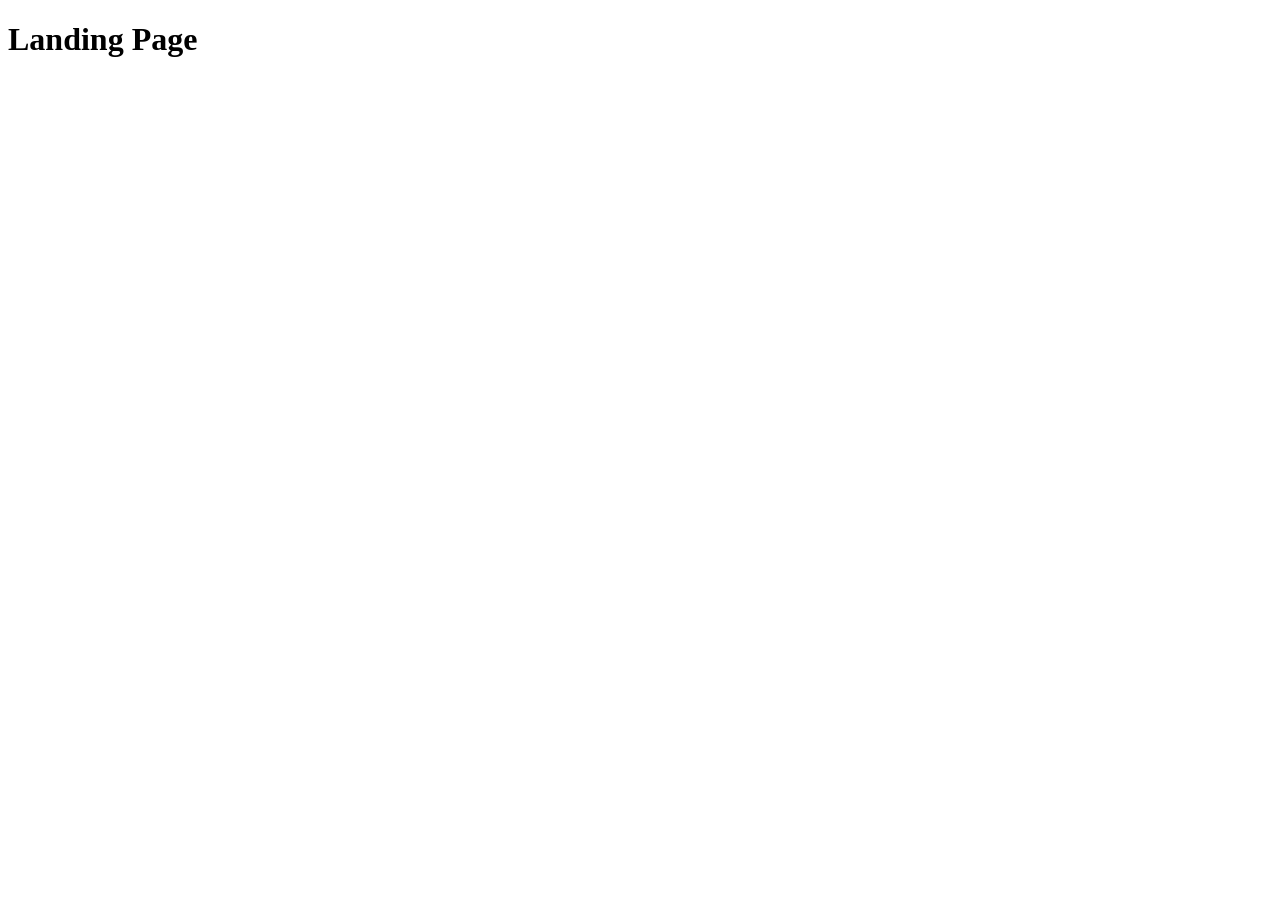
==== src/index.html @ c0a71f64 "Initial commit" ====
<!DOCTYPE html>
<html lang="en">
  <head>
    <meta charset="UTF-8">
    <meta name="viewport" content="width=device-width, initial-scale=1.0">
    <title>Miami</title>
    <link rel="stylesheet" href="./styles/main.scss">
    <script src="scripts/main.js" defer></script>
  </head>
  <body>
    <h1>Landing Page</h1>
  </body>
</html>
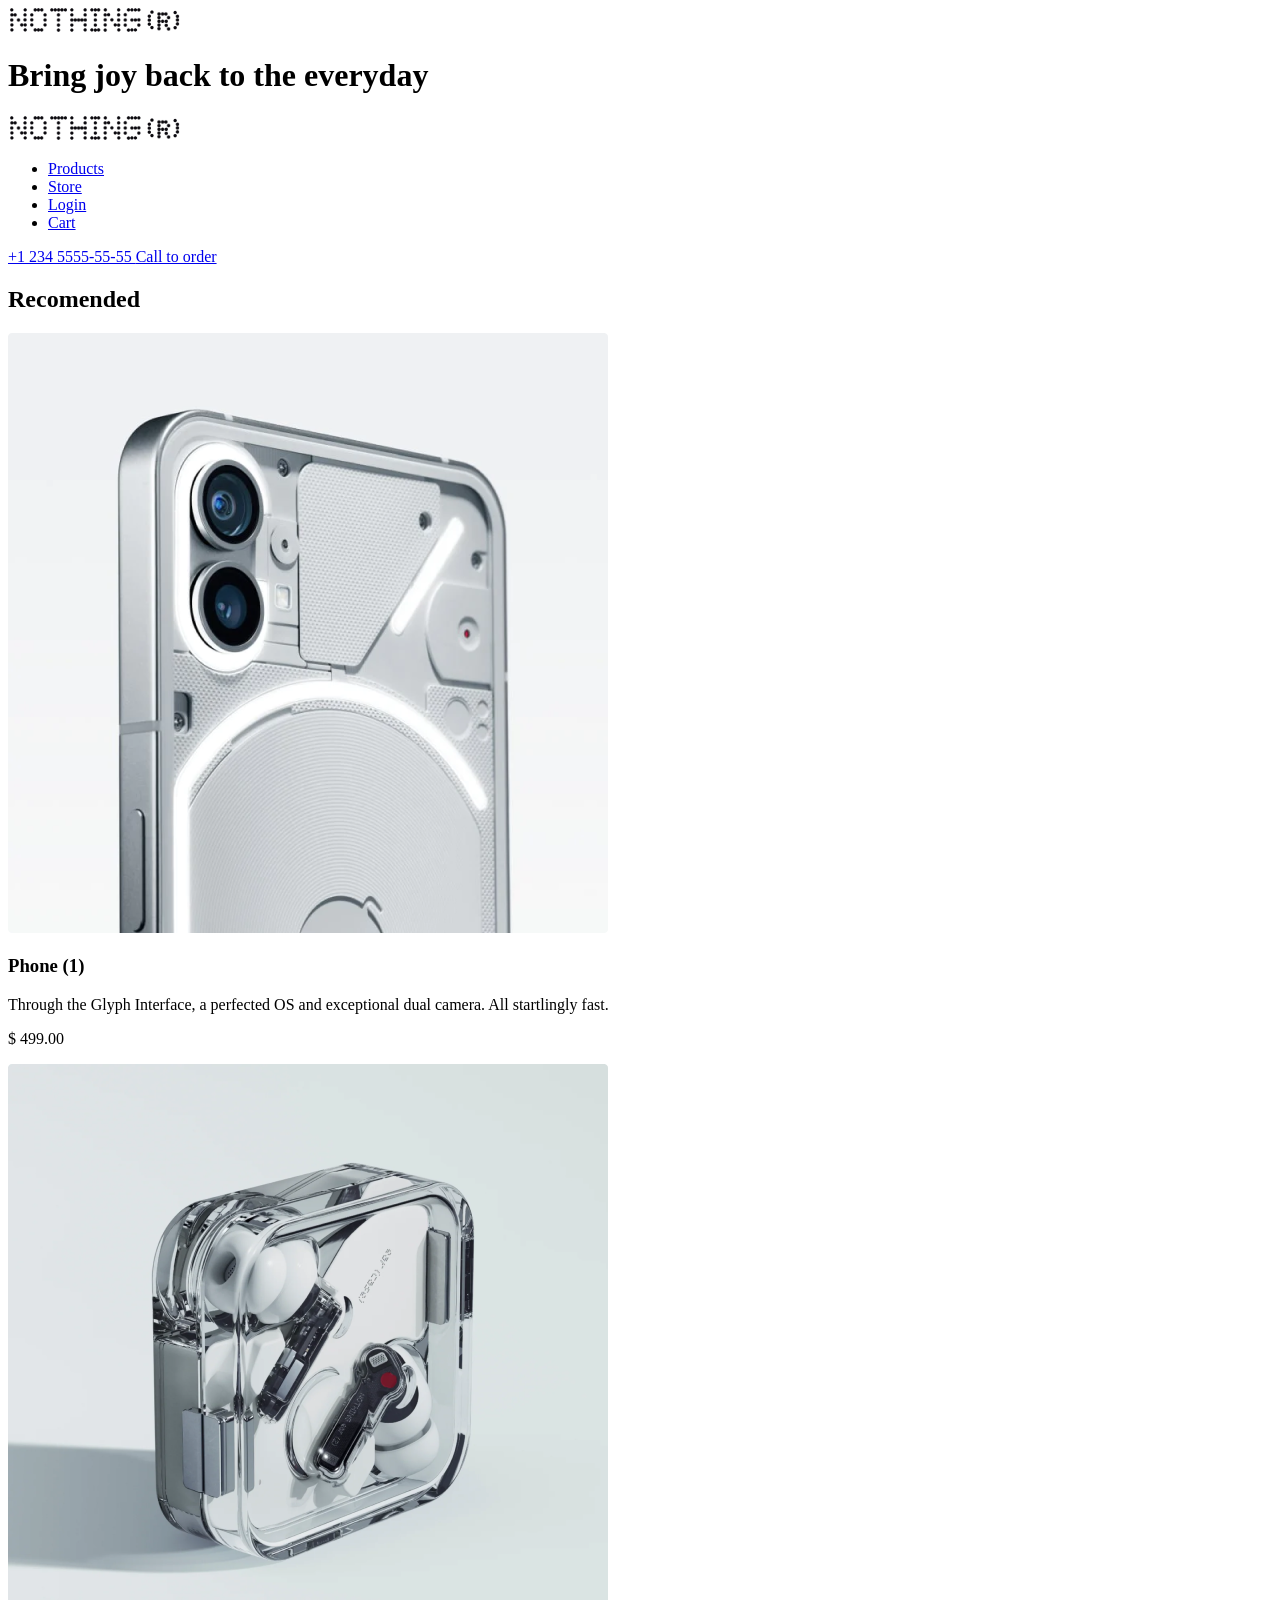
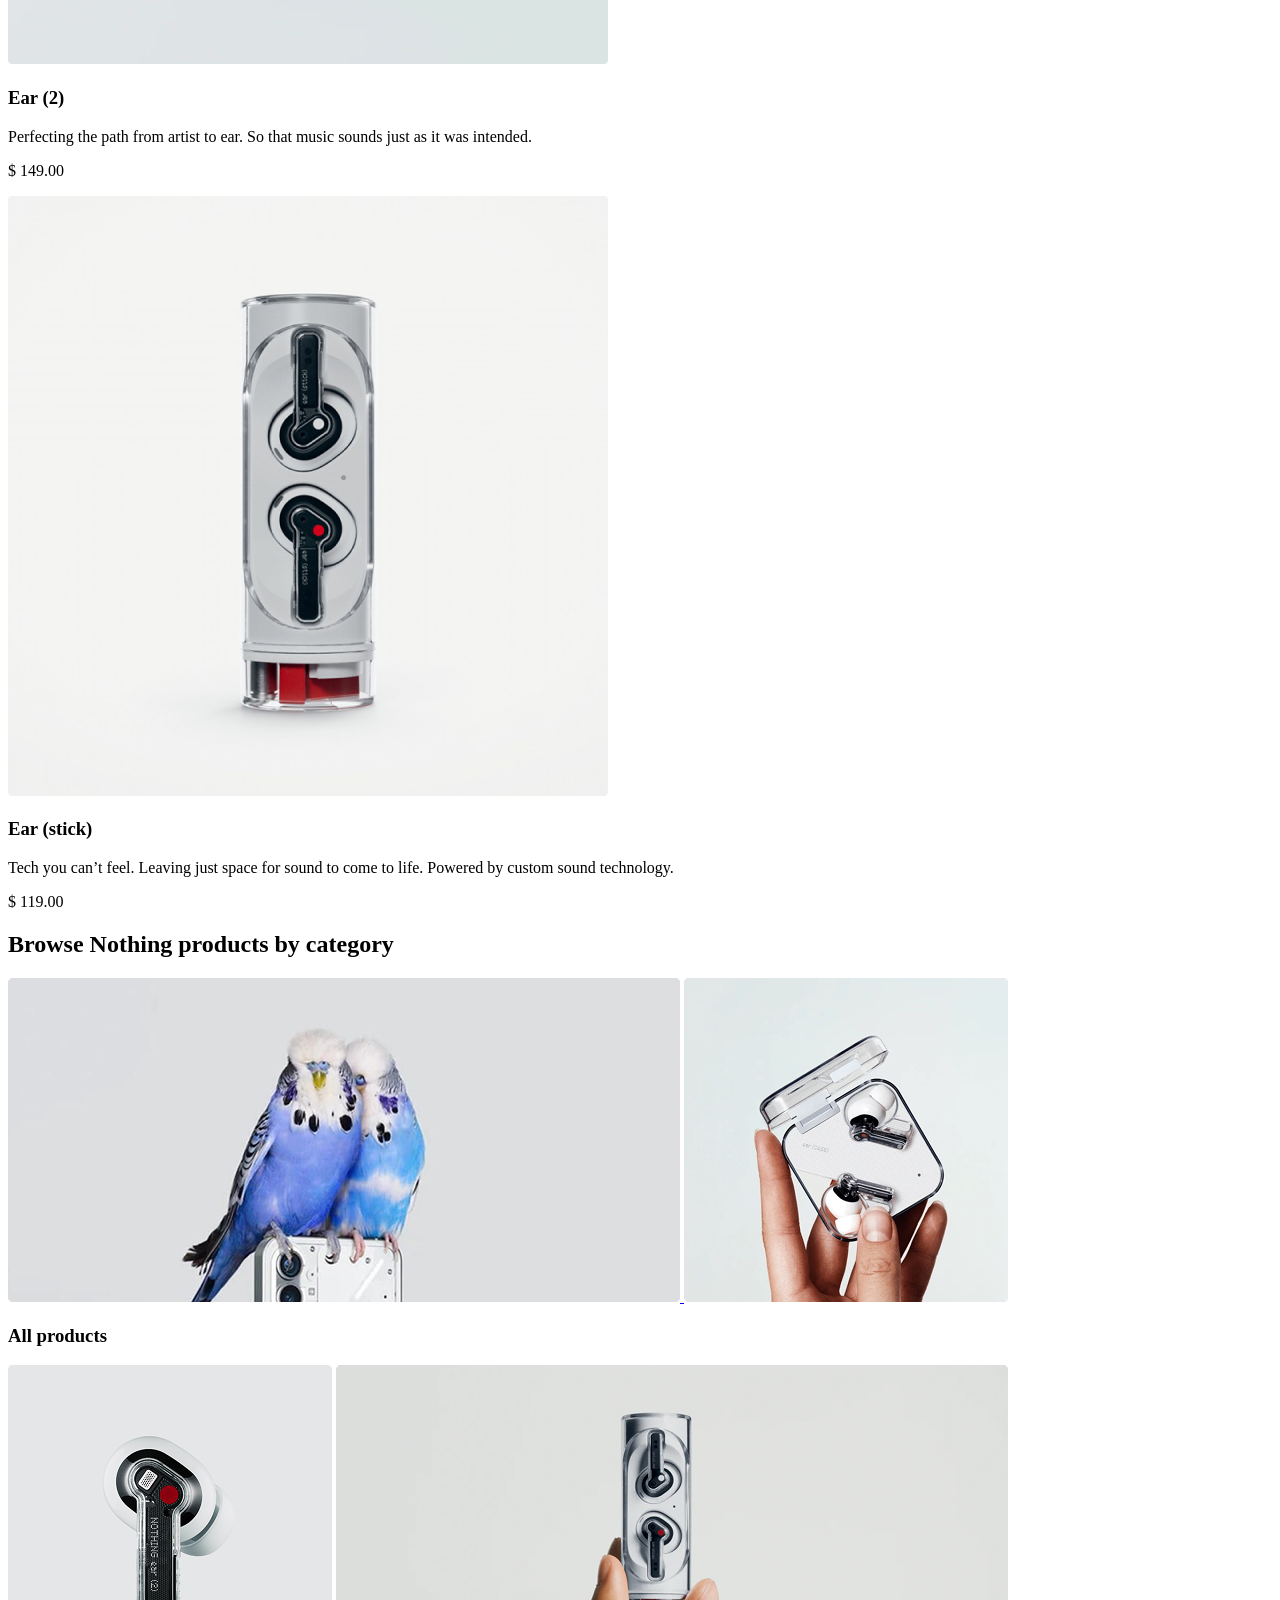
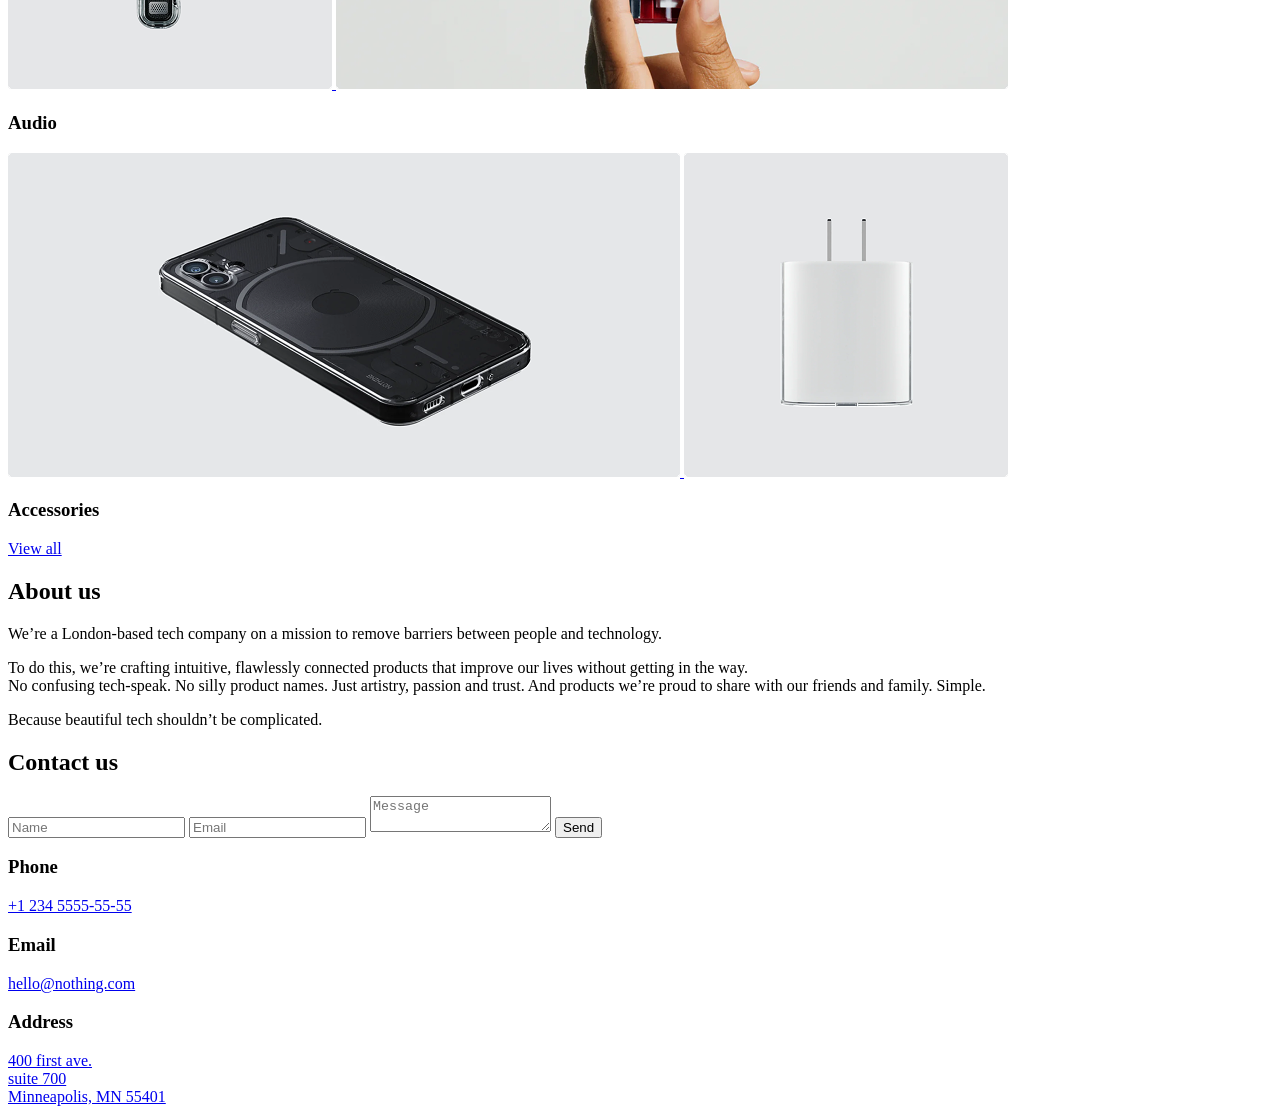
==== commit c48378b0: "added styles to landing page" ====
--- a/src/index.html
+++ b/src/index.html
@@ -1,13 +1,301 @@
-<!DOCTYPE html>
-<html lang="en">
+<!doctype html>
+<html lang="en" class="page">
+  <!-- #region head -->
   <head>
-    <meta charset="UTF-8">
-    <meta name="viewport" content="width=device-width, initial-scale=1.0">
-    <title>Miami</title>
-    <link rel="stylesheet" href="./styles/main.scss">
-    <script src="scripts/main.js" defer></script>
+    <meta charset="UTF-8" />
+    <meta
+      name="viewport"
+      content="width=device-width, initial-scale=1.0"
+    />
+    <title>Nothing</title>
+    <link rel="icon" href="./images/icons/favicon-96x96.png">
+    <link rel="stylesheet" href="https://fonts.google.com/share?selection.family=Space+Grotesk:wght@300..700">
+    <link rel="preconnect" href="https://fonts.googleapis.com">
+    <link rel="preconnect" href="https://fonts.gstatic.com" crossorigin>
+    <link href="https://fonts.googleapis.com/css2?family=Space+Grotesk:wght@300..700&display=swap" rel="stylesheet">
+    <link rel="preconnect" href="https://fonts.googleapis.com">
+    <link rel="preconnect" href="https://fonts.gstatic.com" crossorigin>
+    <link href="https://fonts.googleapis.com/css2?family=Space+Mono&display=swap" rel="stylesheet">
+    <link
+      rel="stylesheet"
+      href="./styles/index.scss"
+    />
+    <script
+      src="./scripts/main.js"
+      defer
+    ></script>
   </head>
-  <body>
-    <h1>Landing Page</h1>
+  <!-- #endregion head -->
+  <body class="page__body" id="top">
+    <!--#region header + menu-->
+    <header class="header">
+      <div class="container">
+        <div class="header__content">
+          <div class="top-bar">
+            <a href="#top" class="top-bar__logo-link">
+              <img src="./images/Logo.svg" alt="Nothing Logo" class="top-bar__logo">
+            </a>
+
+            <div class="top-bar__icons">
+              <a href="tel: +1 234 5555-55-55" class="icon icon--phone"></a>
+              <a href="#menu" class="icon icon--menu"></a>
+            </div>
+          </div>
+
+          <div class="header__bottom">
+            <h1 class="header__title">Bring joy back to the everyday</h1>
+          </div>
+        </div>
+      </div>
+    </header>
+
+    <aside class="page__menu menu" id="menu">
+      <div class="container">
+        <div class="top-bar menu__top">
+          <a href="#top" class="top-bar__logo">
+            <img src="./images/Logo.svg" alt="Bose Logo">
+          </a>
+
+          <a href="#" class="icon icon--close"></a>
+        </div>
+
+        <div class="menu__bottom">
+          <nav class="nav menu__nav">
+            <ul class="nav__list">
+              <li class="nav__item">
+                <a class="nav__link" href="#products">Products</a>
+              </li>
+              <li class="nav__item">
+                <a class="nav__link" href="#categories">Store</a>
+              </li>
+              <li class="nav__item">
+                <a class="nav__link" href="#about-us">Login</a>
+              </li>
+              <li class="nav__item">
+                <a class="nav__link" href="#cart">Cart</a>
+              </li>
+            </ul>
+          </nav>
+
+          <a href="tel:+1 234 5555-55-55" class="menu__phone-number">
+            +1 234 5555-55-55
+          </a>
+
+          <a href="tel:+1 234 5555-55-55" class="menu__call-to-order">
+            Call to order
+          </a>
+        </div>
+      </div>
+
+    </aside>
+    <!--#endregion-->
+
+    <main class="main">
+      <div class="container">
+        <div class="main__content">
+          <section class="recommended" id="products">
+            <h2 class="section-title section-title--align--left">Recomended</h2>
+
+            <div class="recommended__products">
+              <article class="product recommended__product">
+                <a class="product__link" href="#">
+                  <img src="./images/phone.png" alt="Phone" class="product__photo">
+                </a>
+
+                <h3 class="product__title">Phone (1)</h3>
+                <p class="product__description">Through the Glyph Interface, a perfected OS and exceptional dual camera. All startlingly fast.</p>
+                <p class="product__price">$ 499.00</p>
+              </article>
+
+              <article class="product recommended__product">
+                <a class="product__link" href="#">
+                  <img src="./images/ear.png" alt="Ear" class="product__photo">
+                </a>
+                <h3 class="product__title">Ear (2)</h3>
+                <p class="product__description">Perfecting the path from artist to ear. So that music sounds just as it was intended.</p>
+                <p class="product__price">$ 149.00</p>
+              </article>
+
+              <article class="product recommended__product">
+                <a class="product__link" href="#">
+                  <img src="./images/stick.png" alt="Ear stick" class="product__photo">
+                </a>
+                <h3 class="product__title">Ear (stick)</h3>
+                <p class="product__description">Tech you can’t feel. Leaving just space for sound to come to life. Powered by custom sound technology.</p>
+                <p class="product__price">$ 119.00</p>
+              </article>
+            </div>
+          </section>
+
+          <section class="categories" id="categories">
+            <h2 class="section-title section-title--align--left">Browse Nothing products by category</h2>
+
+            <div class="categories__wrapper">
+              <article class="category">
+                <div class="category__photos">
+                  <a href="#" class="category__link category__link--wide">
+                    <img
+                      class="category__photo"
+                      src="./images/all-products - wide.png"
+                      alt="All products"
+                    >
+                  </a>
+
+                  <a href="#" class="category__link category__link--square">
+                    <img
+                      class="category__photo"
+                      src="./images/all-products - square.png"
+                      alt="All products"
+                    >
+                  </a>
+                </div>
+
+                <h3 class="category__title">All products</h3>
+              </article>
+
+              <article class="category">
+                <div class="category__photos">
+                  <a href="#" class="category__link category__link--square">
+                    <img
+                      class="category__photo"
+                      src="./images/audio - square.png"
+                      alt="All products"
+                    >
+                  </a>
+
+                  <a href="#" class="category__link category__link--wide">
+                    <img
+                      class="category__photo"
+                      src="./images/audio - wide.png"
+                      alt="All products"
+                    >
+                  </a>
+                </div>
+
+                <h3 class="category__title">Audio</h3>
+              </article>
+
+              <article class="category">
+                <div class="category__photos">
+                  <a href="#" class="category__link category__link--wide">
+                    <img
+                      class="category__photo"
+                      src="./images/accessories - wide.png"
+                      alt="All products"
+                    >
+                  </a>
+
+                  <a href="#" class="category__link category__link--square">
+                    <img
+                      class="category__photo"
+                      src="./images/accessories - square.png"
+                      alt="All products"
+                    >
+                  </a>
+                </div>
+
+                <h3 class="category__title">Accessories</h3>
+              </article>
+
+              <div class="categories__button">
+                <a class="primary-button categories__link" href="#">View all</a>
+              </div>
+            </div>
+          </section>
+        </div>
+      </div>
+      <div class="divider"></div>
+      <div class="container">
+        <div class="main__bottom">
+          <section class="about-us">
+            <div class="about-us__wrapper">
+              <h2 class="
+                about-us__title
+                section-title
+                section-title--align--left">About us</h2>
+
+              <div class="about-us__content">
+                <p class="about-us__text">We’re a London-based tech company on a mission to remove barriers between people and technology.</p>
+                <p class="about-us__text">To do this, we’re crafting intuitive, flawlessly connected products that improve our lives without getting in the way.
+                  <br>
+                  No confusing tech-speak. No silly product names. Just artistry, passion and trust. And products we’re proud to share with our friends and family. Simple.</p>
+                <p class="about-us__text">Because beautiful tech shouldn’t be complicated.</p>
+              </div>
+            </div>
+          </section>
+
+          <section class="contacts" id="contacts">
+            <h2 class="section-title section-title--align--left">Contact us</h2>
+
+            <div class="contacts__content">
+            <form class="form" onsubmit="this.reset(); return false;">
+              <input
+                class="form__input form__input--data"
+                type="text"
+                name="name"
+                placeholder="Name"
+                required
+                minlength="2"
+                pattern="[A-Za-zА-Яа-яЁё\s]{2,}"
+                title="Ім'я повинно містити щонайменше 2 латинські літери і складатися лише з букв"
+              >
+
+              <input
+                class="form__input form__input--data"
+                type="email"
+                name="email"
+                placeholder="Email"
+                required
+                title="Введіть коректну email-адресу. Наприклад: alex.johnson@email.com"
+              >
+
+              <textarea
+                class="form__input form__input--massage"
+                name="message"
+                placeholder="Message"
+                minlength="10"
+                title="Повідомлення повинно містити щонайменше 10 символів"
+                required
+              ></textarea>
+
+
+              <button type="submit" class="form__button primary-button">Send</button>
+
+
+            </form>
+
+            <div class="contacts__bottom">
+              <div class="contacts__block">
+                <h3 class="contacts__title">Phone</h3>
+                <a href="tel:+1 234 5555-55-55" class="contacts__link">
+                  +1 234 5555-55-55
+                </a>
+              </div>
+              <div class="contacts__block">
+                <h3 class="contacts__title">Email</h3>
+                <a href="mailto:hello@nothing.com" class="contacts__link">
+                  hello@nothing.com
+                </a>
+              </div>
+              <div>
+                <h3 class="contacts__title">Address</h3>
+
+                <a
+                  href="https://maps.app.goo.gl/773dA99KEq4rEteD8"
+                  class="contacts__link"
+                  target="_blank">
+                  400 first ave.
+                  <br>
+                  suite 700
+                  <br>
+                  Minneapolis, MN 55401
+                </a>
+              </div>
+            </div>
+            </div>
+          </section>
+        </div>
+      </div>
+    </main>
   </body>
 </html>
